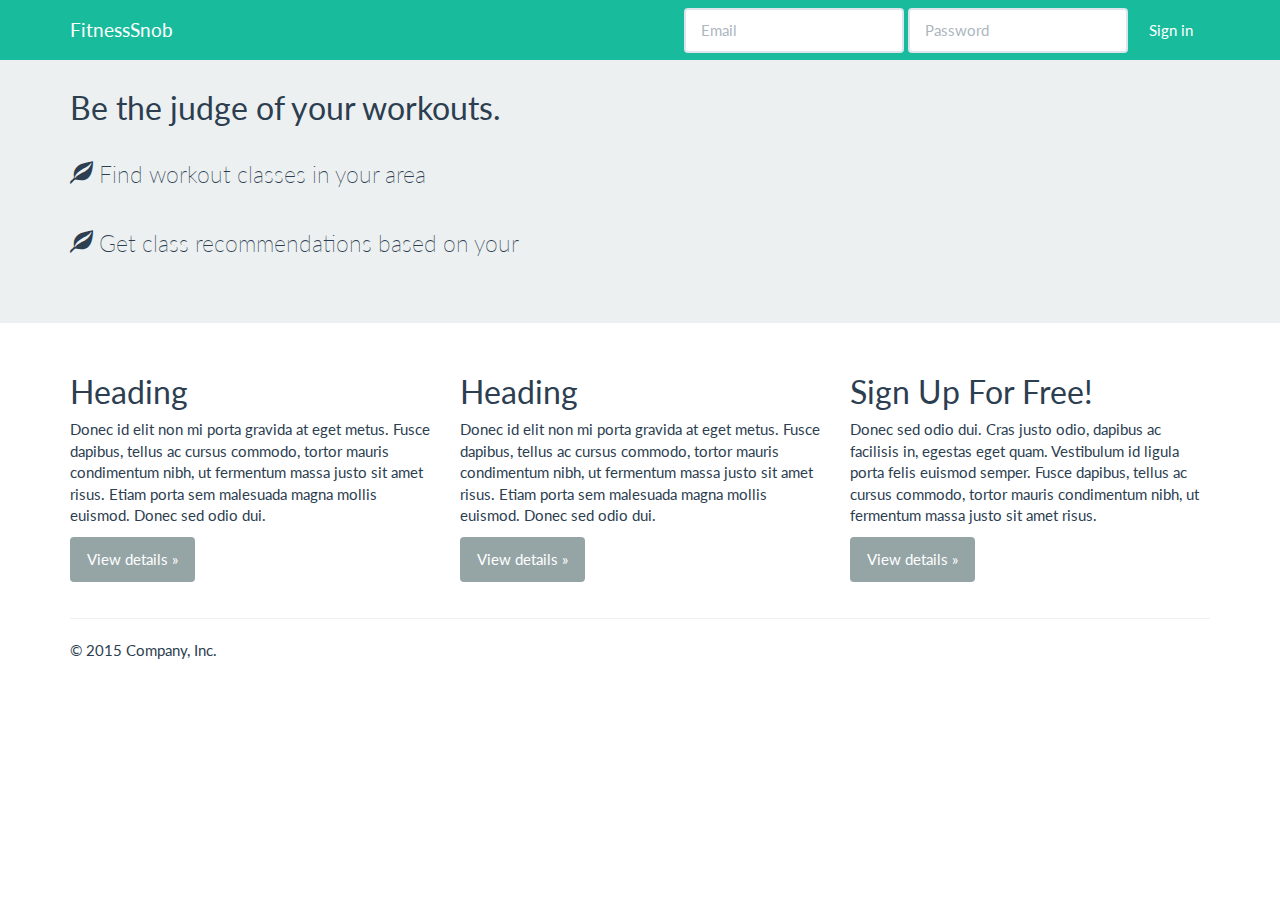
==== Home.html @ f88054a3 "First commit" ====
<!DOCTYPE html>
<html lang="en">
  <head>
    <meta charset="utf-8">
    <meta http-equiv="X-UA-Compatible" content="IE=edge">
    <meta name="viewport" content="width=device-width, initial-scale=1">
    <!-- The above 3 meta tags *must* come first in the head; any other head content must come *after* these tags -->
    <meta name="description" content="">
    <meta name="author" content="">
    <link rel="icon" href="../../favicon.ico">

    <title>FitnessSnob</title>

    <!-- Bootstrap core CSS -->
    <link href="css/bootstrap.css" rel="stylesheet">

    <!-- Custom styles for this template -->
    <link href="jumbotron.css" rel="stylesheet">


    <!-- HTML5 shim and Respond.js for IE8 support of HTML5 elements and media queries -->
    <!--[if lt IE 9]>
      <script src="https://oss.maxcdn.com/html5shiv/3.7.2/html5shiv.min.js"></script>
      <script src="https://oss.maxcdn.com/respond/1.4.2/respond.min.js"></script>
    <![endif]-->
  </head>

  <body>

    <nav class="navbar navbar-inverse navbar-fixed-top">
      <div class="container">
        <div class="navbar-header">
          <button type="button" class="navbar-toggle collapsed" data-toggle="collapse" data-target="#navbar" aria-expanded="false" aria-controls="navbar">
            <span class="sr-only">Toggle navigation</span>
            <span class="icon-bar"></span>
            <span class="icon-bar"></span>
            <span class="icon-bar"></span>
          </button>
          <a class="navbar-brand" href="#">FitnessSnob</a>
        </div>
        <div id="navbar" class="navbar-collapse collapse">
          <form class="navbar-form navbar-right">
            <div class="form-group">
              <input type="text" placeholder="Email" class="form-control">
            </div>
            <div class="form-group">
              <input type="password" placeholder="Password" class="form-control">
            </div>
            <button type="submit" class="btn btn-success">Sign in</button>
          </form>
        </div><!--/.navbar-collapse -->
      </div>
    </nav>

    <!-- Main jumbotron for a primary marketing message or call to action -->
    <div class="jumbotron">
      <div class="container"><br>
        <h2>Be the judge of your workouts.</h2>
        <br>
        <p><span class="glyphicon glyphicon-leaf" aria-hidden="true"></span>
          Find workout classes in your area</p><br>
        <p><span class="glyphicon glyphicon-leaf" aria-hidden="true"></span>
          Get class recommendations based on your </p>
      </div>
    </div>

    <div class="container">
      <!-- Example row of columns -->
      <div class="row">
        <div class="col-md-4">
          <h2>Heading</h2>
          <p>Donec id elit non mi porta gravida at eget metus. Fusce dapibus, tellus ac cursus commodo, tortor mauris condimentum nibh, ut fermentum massa justo sit amet risus. Etiam porta sem malesuada magna mollis euismod. Donec sed odio dui. </p>
          <p><a class="btn btn-default" href="#" role="button">View details &raquo;</a></p>
        </div>
        <div class="col-md-4">
          <h2>Heading</h2>
          <p>Donec id elit non mi porta gravida at eget metus. Fusce dapibus, tellus ac cursus commodo, tortor mauris condimentum nibh, ut fermentum massa justo sit amet risus. Etiam porta sem malesuada magna mollis euismod. Donec sed odio dui. </p>
          <p><a class="btn btn-default" href="#" role="button">View details &raquo;</a></p>
       </div>
        <div class="col-md-4">
          <div class="form-group">
          <h2>Sign Up For Free!</h2>
          <p>Donec sed odio dui. Cras justo odio, dapibus ac facilisis in, egestas eget quam. Vestibulum id ligula porta felis euismod semper. Fusce dapibus, tellus ac cursus commodo, tortor mauris condimentum nibh, ut fermentum massa justo sit amet risus.</p>
          <p><a class="btn btn-default" href="#" role="button">View details &raquo;</a></p>
          </div>
          </div>
      </div>

      <hr>

      <footer>
        <p>&copy; 2015 Company, Inc.</p>
      </footer>
    </div> <!-- /container -->


    <!-- Bootstrap core JavaScript
    ================================================== -->
    <!-- Placed at the end of the document so the pages load faster -->
    <script src="https://ajax.googleapis.com/ajax/libs/jquery/1.11.3/jquery.min.js"></script>
    <script>window.jQuery || document.write('<script src="../../assets/js/vendor/jquery.min.js"><\/script>')</script>
    <script src="/js/bootstrap.min.js"></script>
    <!-- IE10 viewport hack for Surface/desktop Windows 8 bug -->
    <script src="../../assets/js/ie10-viewport-bug-workaround.js"></script>
  </body>
</html>
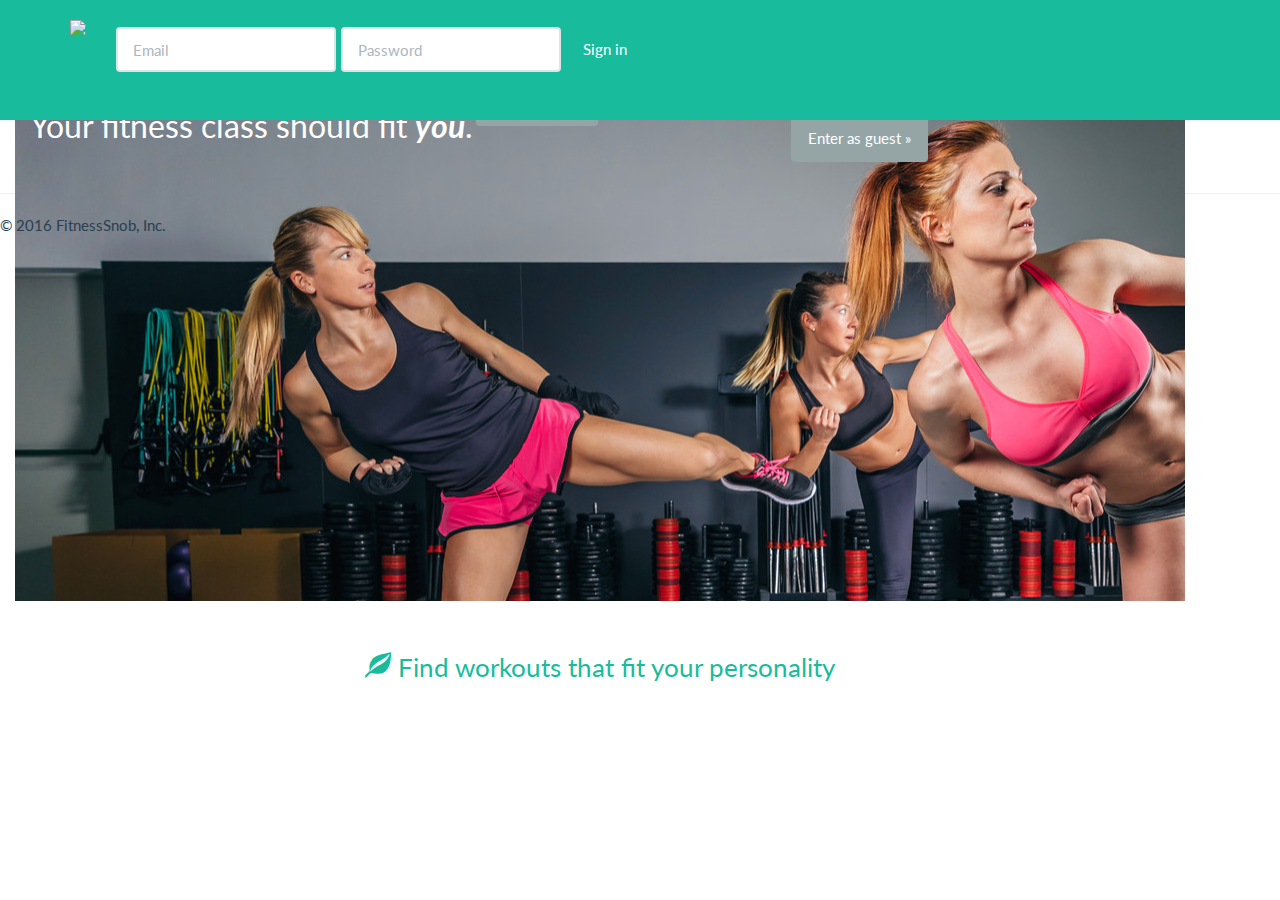
==== commit 4000176a: "fixed radio buttons on Profile pages and navigation" ====
--- a/Home.html
+++ b/Home.html
@@ -13,6 +13,7 @@
 
     <!-- Bootstrap core CSS -->
     <link href="css/bootstrap.css" rel="stylesheet">
+	<link href="css/MyCss.css" rel="stylesheet">
 
     <!-- Custom styles for this template -->
     <link href="jumbotron.css" rel="stylesheet">
@@ -36,7 +37,7 @@
             <span class="icon-bar"></span>
             <span class="icon-bar"></span>
           </button>
-          <a class="navbar-brand" href="#">FitnessSnob</a>
+          <a class="navbar-brand" href="./Home.html" ><img src="images/logo.png"</a>
         </div>
         <div id="navbar" class="navbar-collapse collapse">
           <form class="navbar-form navbar-right">
@@ -53,45 +54,39 @@
     </nav>
 
     <!-- Main jumbotron for a primary marketing message or call to action -->
-    <div class="jumbotron">
-      <div class="container"><br>
-        <h2>Be the judge of your workouts.</h2>
-        <br>
-        <p><span class="glyphicon glyphicon-leaf" aria-hidden="true"></span>
-          Find workout classes in your area</p><br>
-        <p><span class="glyphicon glyphicon-leaf" aria-hidden="true"></span>
-          Get class recommendations based on your </p>
+    
+	<div class="jumbotron">	
+      <div class="container"><br>		
+        <h2 class="headerFont">Your fitness class should fit <strong><i>you</i></strong>.</h2>        
+    </div>
+	</div>
+	<div class="container">	
+        <h3 class="text-center"><span class="glyphicon glyphicon-leaf" aria-hidden="true"></span>
+          Find workouts that fit your personality</h3>		
       </div>
-    </div>
+	  <br>
 
-    <div class="container">
       <!-- Example row of columns -->
-      <div class="row">
+	  <div>
+	    <div class="row">
+			<div class="col-md-4 im-centered">				
+				<h2 class="text-center">Sign up for free!				  
+          <br><p><a class="btn btn-default" href="./Profile1.html" role="button">Get Started! &raquo;</a></p>
+			</div></h2>           
         <div class="col-md-4">
-          <h2>Heading</h2>
-          <p>Donec id elit non mi porta gravida at eget metus. Fusce dapibus, tellus ac cursus commodo, tortor mauris condimentum nibh, ut fermentum massa justo sit amet risus. Etiam porta sem malesuada magna mollis euismod. Donec sed odio dui. </p>
-          <p><a class="btn btn-default" href="#" role="button">View details &raquo;</a></p>
-        </div>
-        <div class="col-md-4">
-          <h2>Heading</h2>
-          <p>Donec id elit non mi porta gravida at eget metus. Fusce dapibus, tellus ac cursus commodo, tortor mauris condimentum nibh, ut fermentum massa justo sit amet risus. Etiam porta sem malesuada magna mollis euismod. Donec sed odio dui. </p>
-          <p><a class="btn btn-default" href="#" role="button">View details &raquo;</a></p>
-       </div>
-        <div class="col-md-4">
-          <div class="form-group">
-          <h2>Sign Up For Free!</h2>
-          <p>Donec sed odio dui. Cras justo odio, dapibus ac facilisis in, egestas eget quam. Vestibulum id ligula porta felis euismod semper. Fusce dapibus, tellus ac cursus commodo, tortor mauris condimentum nibh, ut fermentum massa justo sit amet risus.</p>
-          <p><a class="btn btn-default" href="#" role="button">View details &raquo;</a></p>
-          </div>
-          </div>
+          <h2 class="text-center">Try it out as a guest!         
+          <br><p><a class="btn btn-default" href="./Profile1.html" role="button">Enter as guest &raquo;</a></p>
+        </div></h2>            
       </div>
+	 </div>
 
       <hr>
-
+	
+<div>
       <footer>
-        <p>&copy; 2015 Company, Inc.</p>
+        <p>&copy; 2016 FitnessSnob, Inc.</p>
       </footer>
-    </div> <!-- /container -->
+</div> <!-- /container -->
 
 
     <!-- Bootstrap core JavaScript
--- a/css/MyCss.css
+++ b/css/MyCss.css
@@ -0,0 +1,86 @@
+.alert-questions {
+  background-color: rgba(44, 62, 80, 1);
+  border-color: #C0C0C0;
+  color: #ffffff;
+  margin-left: 50px;
+  margin-right: 50px;
+}
+
+.vcenter {
+   
+    vertical-align: middle;   
+}
+
+.alert h4
+{
+	
+}
+
+.panel-questions{
+	margin-bottom: 21px;
+  background-color:  rgba(236, 240, 241, 1);
+  border-color: #18bc9c;
+  color: rgba(44, 62, 80, 1);
+  border: 1px solid transparent;  
+  border-radius: 4px;
+  -webkit-box-shadow: 0 1px 1px rgba(0, 0, 0, 0.05);
+  box-shadow: 0 1px 1px rgba(0, 0, 0, 0.05);
+	  margin-left: 50px;
+		margin-right: 50px;
+}
+
+.im-centered { margin-left: 220px;}
+
+.profileheading
+{
+	color: #5f9ea0;
+}
+
+.surveyfont
+{
+	font-size: 22px;
+	
+}
+
+.progress
+{
+margin-left: 50px;
+margin-right: 50px;
+background-color:  #C0C0C0;
+
+}
+.headerFont
+{
+color: #ffffff;
+
+}
+.mybtn 
+{ 
+margin-right: 50px; 
+background-color: rgba(24, 188, 156, 1);
+}
+b{	
+background-color: rgba(24, 188, 156, 1);
+}
+
+.progress-bar
+{
+background-color: rgba(24, 188, 156, 1);
+}
+.slider-selection {
+	background: #BABABA;
+	background-image: #2c3e50;
+}
+.input-group {
+	width:30%;
+}
+
+.mywell {
+  min-height: 20px;
+  padding: 19px;
+  margin-bottom: 20px;  
+  border: 1px solid transparent;
+  border-radius: 4px;
+  -webkit-box-shadow: inset 0 1px 1px rgba(0, 0, 0, 0.05);
+  box-shadow: inset 0 1px 1px rgba(0, 0, 0, 0.05);
+}